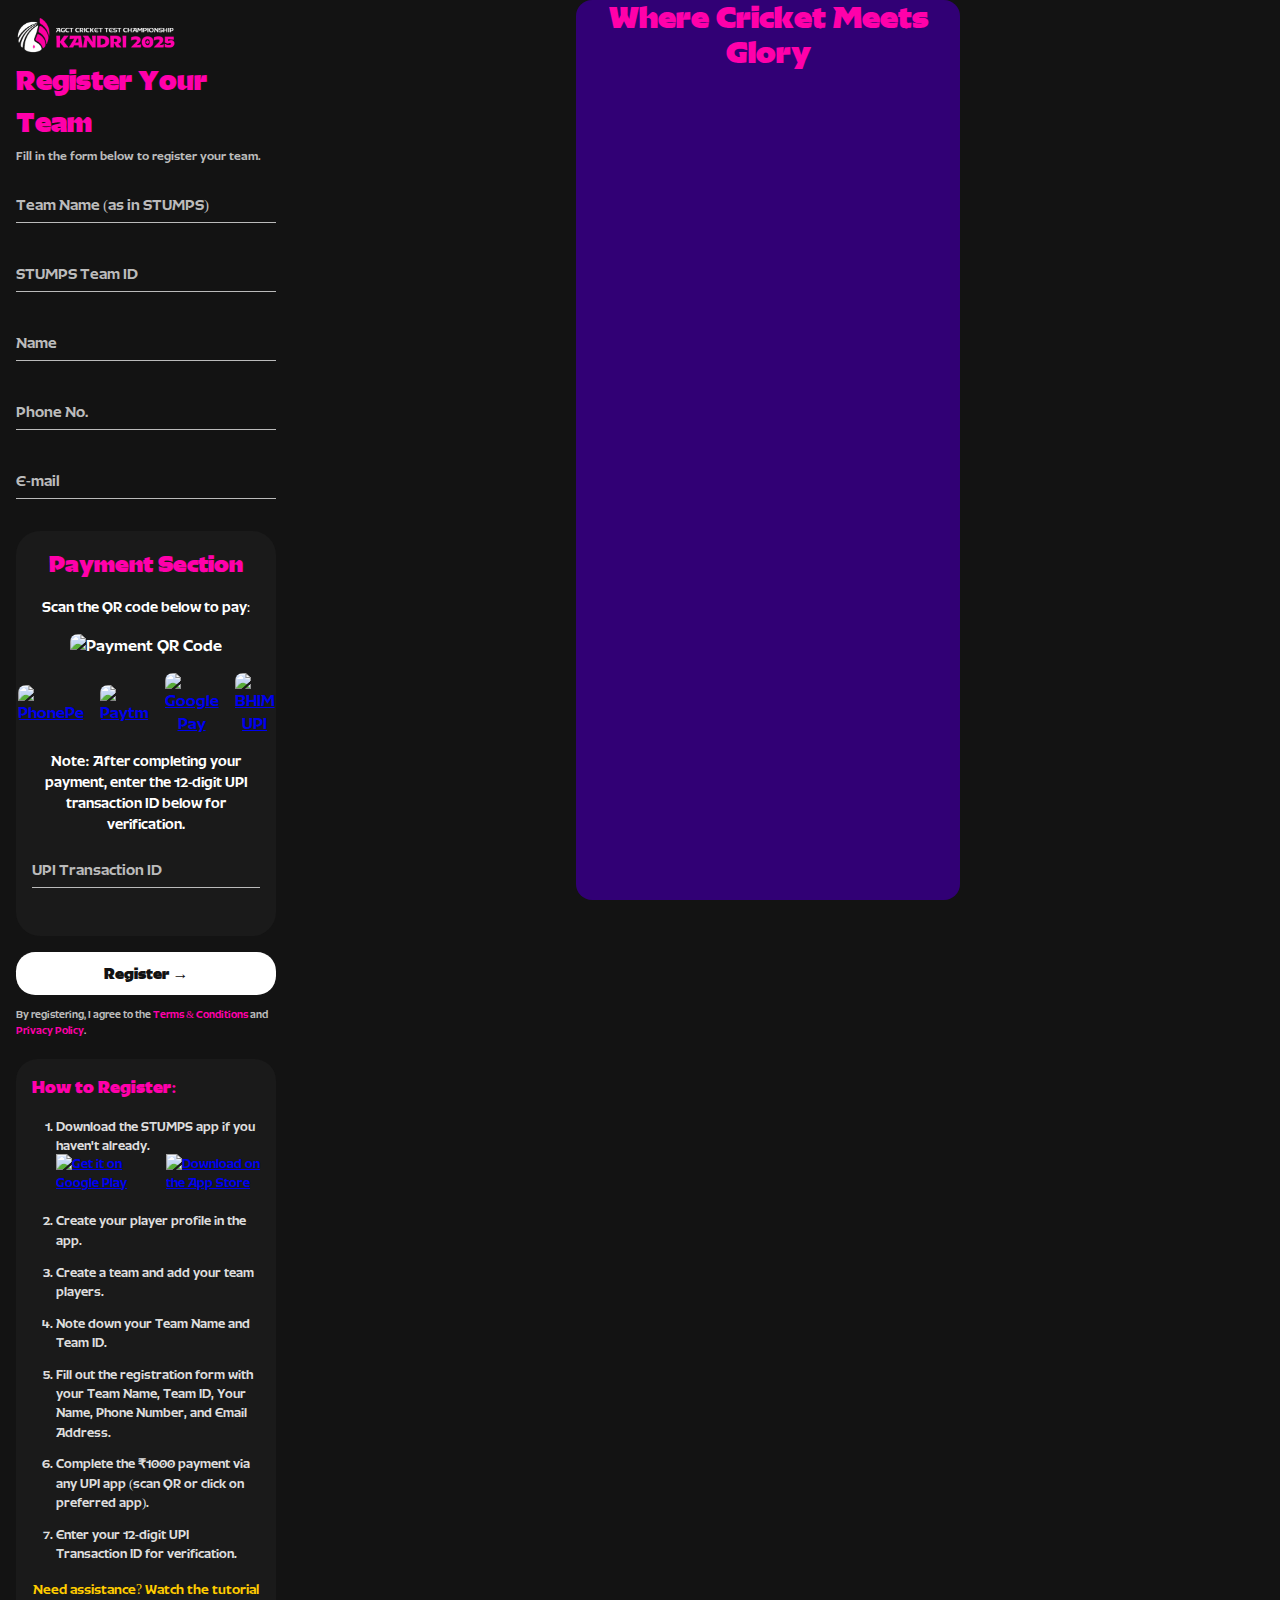
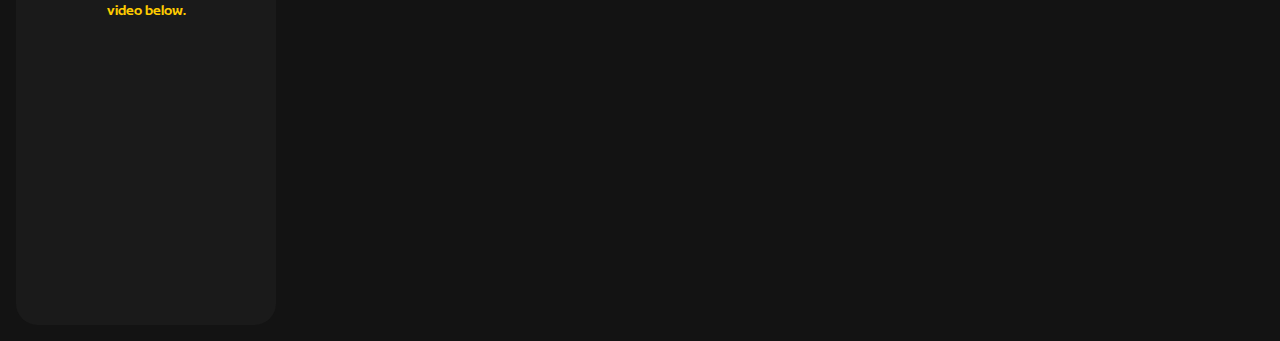
==== register.html @ 382bcfa4 "Update and rename index Z.html to register.html" ====
<!DOCTYPE html>
<html lang="en">
  <head>
    <meta charset="UTF-8" />
    <meta http-equiv="X-UA-Compatible" content="IE=edge" />
    <meta name="viewport" content="width=device-width, initial-scale=1.0" />
    <title>Team Registration Form</title>
    <link rel="stylesheet" href="register.css" />
  </head>
  <body>
    <main>
            <form action="https://api.web3forms.com/submit" method="POST">
              <div class="logo">
                <img src="/agct_2025.png" alt="AGCT" />
              </div>

              <div class="heading">
                <h2>Register Your Team</h2>
                <h6>Fill in the form below to register your team.</h6>
              </div>

              <div class="actual-form">
                <!-- Required: Your Access Key -->
                <input type="hidden" name="access_key" value="b55a2fca-50d6-47fa-8983-9ab844a20f54" />
                <input type="hidden" name="redirect" value="https://agct-register-form.netlify.app/success.html">
                <div class="input-wrap">
                  <input
                    type="text"
                    name="team_name"
                    minlength="2"
                    maxlength="20"
                    class="input-field"
                    autocomplete="off"
                    required
                  />
                  <label>Team Name (as in STUMPS)</label>
                </div>

                <div class="input-wrap">
                  <input
                    type="text"
                    name="team_id"
                    minlength="8"
                    maxlength="8"
                    class="input-field"
                    autocomplete="off"
                    required
                  />
                  <label>STUMPS Team ID</label>
                </div>

                <div class="input-wrap">
                  <input
                    type="text"
                    name="name"
                    minlength="4"
                    class="input-field"
                    required
                  />
                  <label>Name</label>
                </div>
                <div class="input-wrap">
                  <input
                    type="text"
                    name="phone"
                    pattern="^\d{10}$"
                    class="input-field"
                    title="Phone number must be exactly 10 digits."
                    required
                  />
                  <label>Phone No.</label>
                </div>


                <div class="input-wrap">
                  <input
                    type="email"
                    name="email"
                    pattern="^[a-zA-Z0-9._%+-]+@gmail\.com$"
                    class="input-field"
                    title="Email must be a valid @gmail.com address."
                    required
                  />
                  <label>E-mail</label>
                </div>

                <!-- Payment Section -->
                <div class="payment-section">
                  <h3>Payment Section</h3>
                  <p>Scan the QR code below to pay:</p>
                  <img
                    src="https://i.imgur.com/pYcM0rs.png"
                    alt="Payment QR Code"
                    width="225"
                    height="225"
                  />
                  <div class="payment-methods">
                    <a href="#">
                      <img src="https://i.imgur.com/aq2G9O5.png" alt="PhonePe" width="50" />
                    </a>
                    <a href="#">
                      <img src="https://i.imgur.com/AAUedYq.png" alt="Paytm" width="50" />
                    </a>
                    <a href="#">
                      <img src="https://i.imgur.com/JLHFJaV.png" alt="Google Pay" width="50" />
                    </a>
                    <a href="#">
                      <img src="https://i.imgur.com/9TbA4BW.png" alt="BHIM UPI" width="50" />
                    </a>
                  </div>
                  <p class="note">
                    <b>Note:</b> After completing your payment, enter the 12-digit
                    UPI transaction ID below for verification.
                    </p>
                  <div class="input-wrap">
                    <input
                      type="text"
                      name="upi_transaction_id"
                      pattern="^[a-zA-Z0-9]{12}$"
                      class="input-field"
                      title="Transaction ID must be exactly 12 characters long and a mix of letters and numbers."
                      required
                    />
                    <label>UPI Transaction ID</label>
                  </div>
                </div>
                <button class="button" type="submit">Register</button>
                <p class="text">
                  By registering, I agree to the
                  <a href="#">Terms & Conditions</a> and
                  <a href="#">Privacy Policy</a>.
                </p>
              </div>
               <div id="video">
          <div class="tutorial">
    <h3>How to Register:</h3>
    <ol>
        <li>
            Download the <strong>STUMPS</strong> app if you haven't already.
            <div class="download-buttons">
                <a href="https://play.google.com/store/apps/details?id=com.stumps.app" target="_blank">
                    <img src="https://upload.wikimedia.org/wikipedia/commons/7/78/Google_Play_Store_badge_EN.svg" alt="Get it on Google Play">
                </a>
                <a href="https://apps.apple.com/app/stumps/id123456789" target="_blank">
                    <img src="https://developer.apple.com/assets/elements/badges/download-on-the-app-store.svg" alt="Download on the App Store">
                </a>
            </div>
        </li>
        <li>Create your <strong>player profile</strong> in the app.</li>
        <li>Create a <strong>team</strong> and add your team players.</li>
        <li>Note down your <strong>Team Name</strong> and <strong>Team ID</strong>.</li>
        <li>Fill out the registration form with your <strong>Team Name</strong>, <strong>Team ID</strong>, <strong>Your Name</strong>, <strong>Phone Number</strong>, and <strong>Email Address</strong>.</li>
        <li>Complete the <strong>₹1000</strong> payment via any UPI app (scan QR or click on preferred app).</li>
        <li>Enter your <strong>12-digit UPI Transaction ID</strong> for verification.</li>
    </ol>
    <p class="help-text">Need assistance? Watch the tutorial video below.</p>

<style>
  .tutorial {
    margin-top: 20px;
    color: #fff;
    padding: 1rem;
    background: #1a1a1a;
    border-radius: 1.35rem;
}

.tutorial h3 {
    color: #ff00aa;
    margin-bottom: 1rem;
    font-family: ind;
    font-size: 1.1rem;
}

.tutorial ol {
    padding-left: 1.5rem;
    font-size: 0.8rem;
    line-height: 1.5;
}

.tutorial li {
    margin-bottom: 0.8rem;
    color: #ddd;
}

.download-buttons {
    margin-top: -2px;
    display: flex;
    gap: 10px;
    align-items: center;
}

.download-buttons a {
    display: flex;
}

.download-buttons a img {
    width: 100px; /* Ensures equal width */
    height: 45px; /* Ensures equal height */
    object-fit: contain; /* Maintains original aspect ratio without stretching */
}

.help-text {
    margin-top: 1rem;
    font-size: 0.85rem;
    color: #ffcc00;
    text-align: center;
}
</style>
                    <iframe
                  height="231px"
                  src="https://www.youtube.com/embed/6jUmvilzR_Q?si=nr3ZmlblfRGh73fQ"
                  title="AGCT Registration Tutorial"
                  frameborder="0"
                  allow="accelerometer; autoplay; clipboard-write; encrypted-media; gyroscope; picture-in-picture; web-share"
                  referrerpolicy="strict-origin-when-cross-origin"
                  allowfullscreen
                ></iframe>
                </div>
                </div>
              </div>
            </form>
            <div class="bottom">
                <div class="text-group">
                <h2>Where Cricket Meets Glory</h2>
              </div>
          </div>
            </div>
    </main>
    <script src="app.js"></script>
  </body>
</html>
---- register.css ----
@font-face {
    font-family: ind;
    src: url(/Narwa-Ultra.woff);
}

@font-face {
    font-family: cwc;
    src: url(/Narwa-Bold.woff);
}

*,
*::before,
*::after {
  padding: 0;
  margin: 0;
  box-sizing: border-box;
}

body,
input {
  font-family: "cwc";
}

main {
  width: 100%;
  min-height: 100%;
  overflow: hidden;
  background-color: #131313;
  padding: 1rem;
  align-items: center;
  justify-content: center;
}

form {
  max-width: 260px;
  width: 100%;
  margin: 0;
  height: 100%;
  display: flex;
  flex-direction: column;
  justify-content: space-evenly;
}

.logo {
  display: flex;
  align-items: center;
}

.logo img {
  width: 10rem;
  margin-right: 0.3rem;
  margin-bottom: 5px;
}

.heading {
  margin-bottom: 20px;
}

.heading h2 {
  font-family: ind;
  font-size: 1.8rem;
  font-weight: 600;
  color: #ff00aa;
}

.heading h6 {
  color: #bbb;
  font-weight: 200;
  font-size: 0.75rem;
  display: inline;
}

.input-wrap {
  position: relative;
  height: 37px;
  margin-bottom: 2rem;
}

.input-field {
  position: relative;
  width: 100%;
  height: 100%;
  background: none;
  border: none;
  outline: none;
  border-bottom: 1px solid #bbb;
  padding: 0;
  font-size: 0.95rem;
  color: #fff;
  transition: 0.4s;
}

label {
  position: absolute;
  left: 0;
  top: 50%;
  transform: translateY(-50%);
  font-size: 0.95rem;
  color: #bbb;
  pointer-events: none;
  transition: 0.4s;
}

.input-field.active {
  border-bottom-color: #bbb;
}

.input-field.active + label {
  font-size: 0.75rem;
  top: -2px;
}

.button {
  display: inline-block;
  position: relative;
  width: 100%;
  height: 43px;
  font-family: ind;
  background-color: #fff;
  color: #121212;
  border: none;
  cursor: pointer;
  border-radius: 1.2rem;
  font-size: 1rem;
  margin: 1rem 2rem 0 0;
  transition: 0.3s;
}

.button::after {
  font-family: ind;
  transition: 0.3s;
  content: '→';
  margin-left: 0.25rem;
  display: inline-block;
}

.button:hover {
  background-color: #ff0aaa;
}

.text {
  margin-top: 0.75rem;
  color: #bbb;
  font-size: 0.65rem;
}

#video iframe { 
    position: relative;
    border-radius: 25px;
    margin-top: 4vw;
    width: 100%;
}

.bottom {
  position: absolute;
  height: 100%;
  width: 30%;
  left: 45%;
  top: 0;
  background-color: #310075;
  border-radius: 1rem;
  display: grid;
  grid-template-rows: auto 1fr;
  padding-bottom: 2rem;
  overflow: hidden;
  transition: 0.8s ease-in-out;
}

.text-group {
  display: flex;
  flex-direction: column;
  text-align: center;
  transform: translateY(0);
  transition: 0.5s;
}

.text-group h2 {
  font-family: "ind";
  color: #ff00aa;
  line-height: 2.2rem;
  font-weight: 600;
  font-size: 2rem;
}

.text a {
  color: #ff00aa;
  text-decoration: none;
}

.payment-section {
  width: 100%;
  margin-top: 2rem;
  padding: 1rem;
  background-color: #1a1a1a;
  border-radius: 1.5rem;
  text-align: center;
  color: #fff;
}

.payment-section h3 {
  font-family: ind;
  font-size: 1.5rem;
  margin-bottom: 1rem;
  color: #ff00aa;
}

.payment-section img {
  margin: 0 0;
  border-radius: 0.5rem;
}

.payment-methods {
  display: flex;
  justify-content: center;
  align-items: center;
  gap: 1rem;
  margin: 1rem 0;
}

.payment-methods a img {
  width: 40px;
  height: auto;
  transition: transform 0.3s ease;
}

.payment-methods a img:hover {
  transform: scale(1.2);
}

.payment-section p {
  margin: 1rem 0;
  font-size: 0.9rem;
}

.payment-section .input-wrap {
  margin-top: 1rem;
}



.tutorial {
    margin-top: 20px;
    color: #fff;
    padding: 1rem;
    background: #1a1a1a;
    border-radius: 1.35rem;
}

.tutorial h3 {
    color: #ff00aa;
    margin-bottom: 1rem;
    font-family: ind;
    font-size: 1.1rem;
}

.tutorial ol {
    padding-left: 1.5rem;
    font-size: 0.8rem;
    line-height: 1.5;
}

.tutorial li {
    margin-bottom: 0.8rem;
    color: #ddd;
}

.download-buttons {
    margin-top: 10px;
    display: flex;
    gap: 10px;
}

.download-buttons a img {
    width: 140px;
    height: auto;
}

.help-text {
    margin-top: 1rem;
    font-size: 0.85rem;
    color: #ffcc00;
    text-align: center;
}

@media (max-width: 850px) {
  form {
    max-width: 100%;
    width: 100%;
  }
  
  .bottom {
    width: 100%;
    left: 0;
    position: relative;
  }

  .text-group h2 {
    font-size: 1.2rem;
  }
}

@media (max-width: 530px) {
  main {
    padding: 1rem;
  }

  .bottom {
    padding: 1.5rem 1rem;
    border-radius: 1.6rem;
  }

  form {
    padding: 1rem 2rem 1.5rem;
  }
}
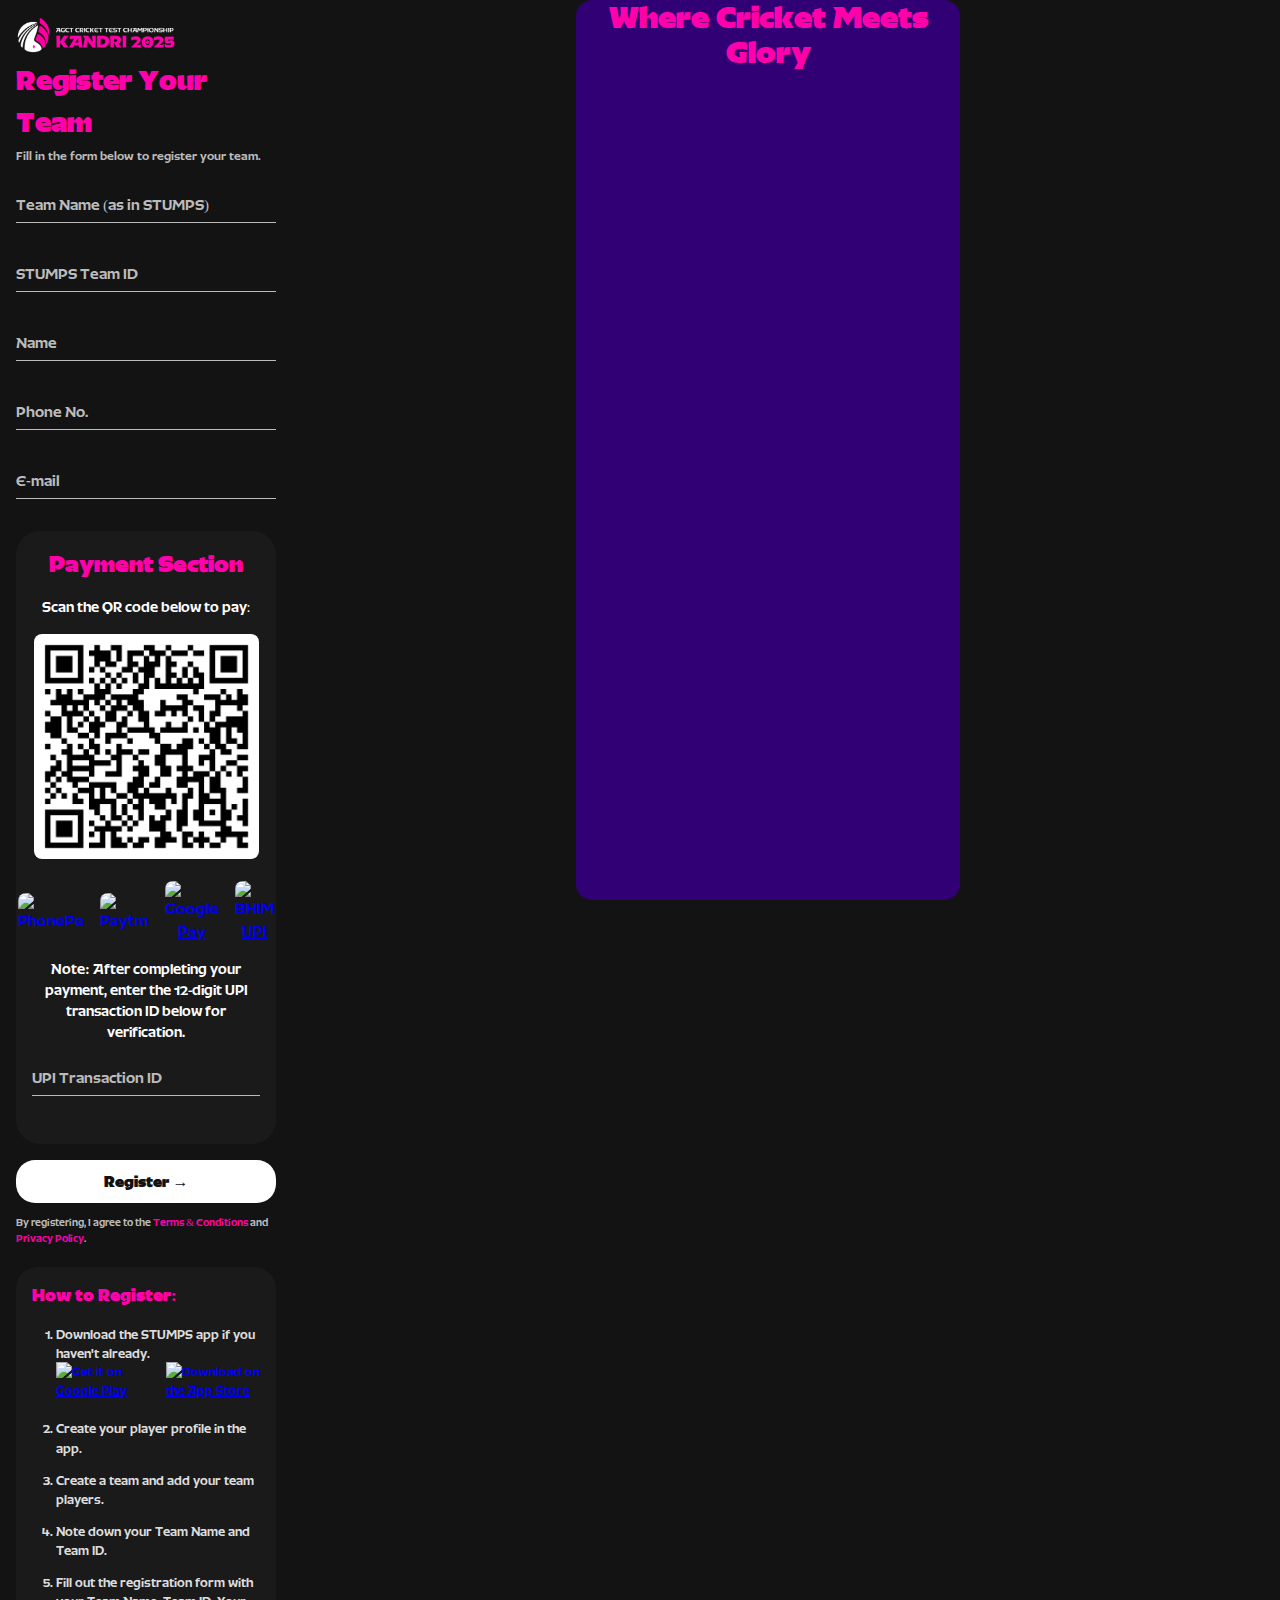
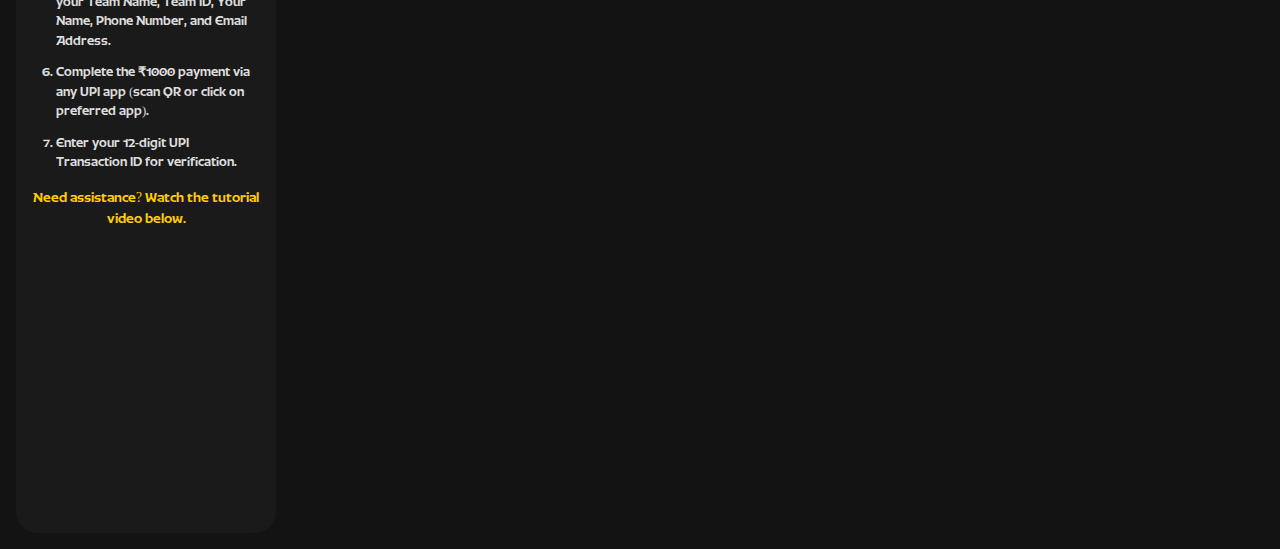
==== commit 358850f5: "QR-code" ====
--- a/register.html
+++ b/register.html
@@ -89,7 +89,7 @@
                   <h3>Payment Section</h3>
                   <p>Scan the QR code below to pay:</p>
                   <img
-                    src="https://i.imgur.com/pYcM0rs.png"
+                    src="QR-code.jpeg"
                     alt="Payment QR Code"
                     width="225"
                     height="225"
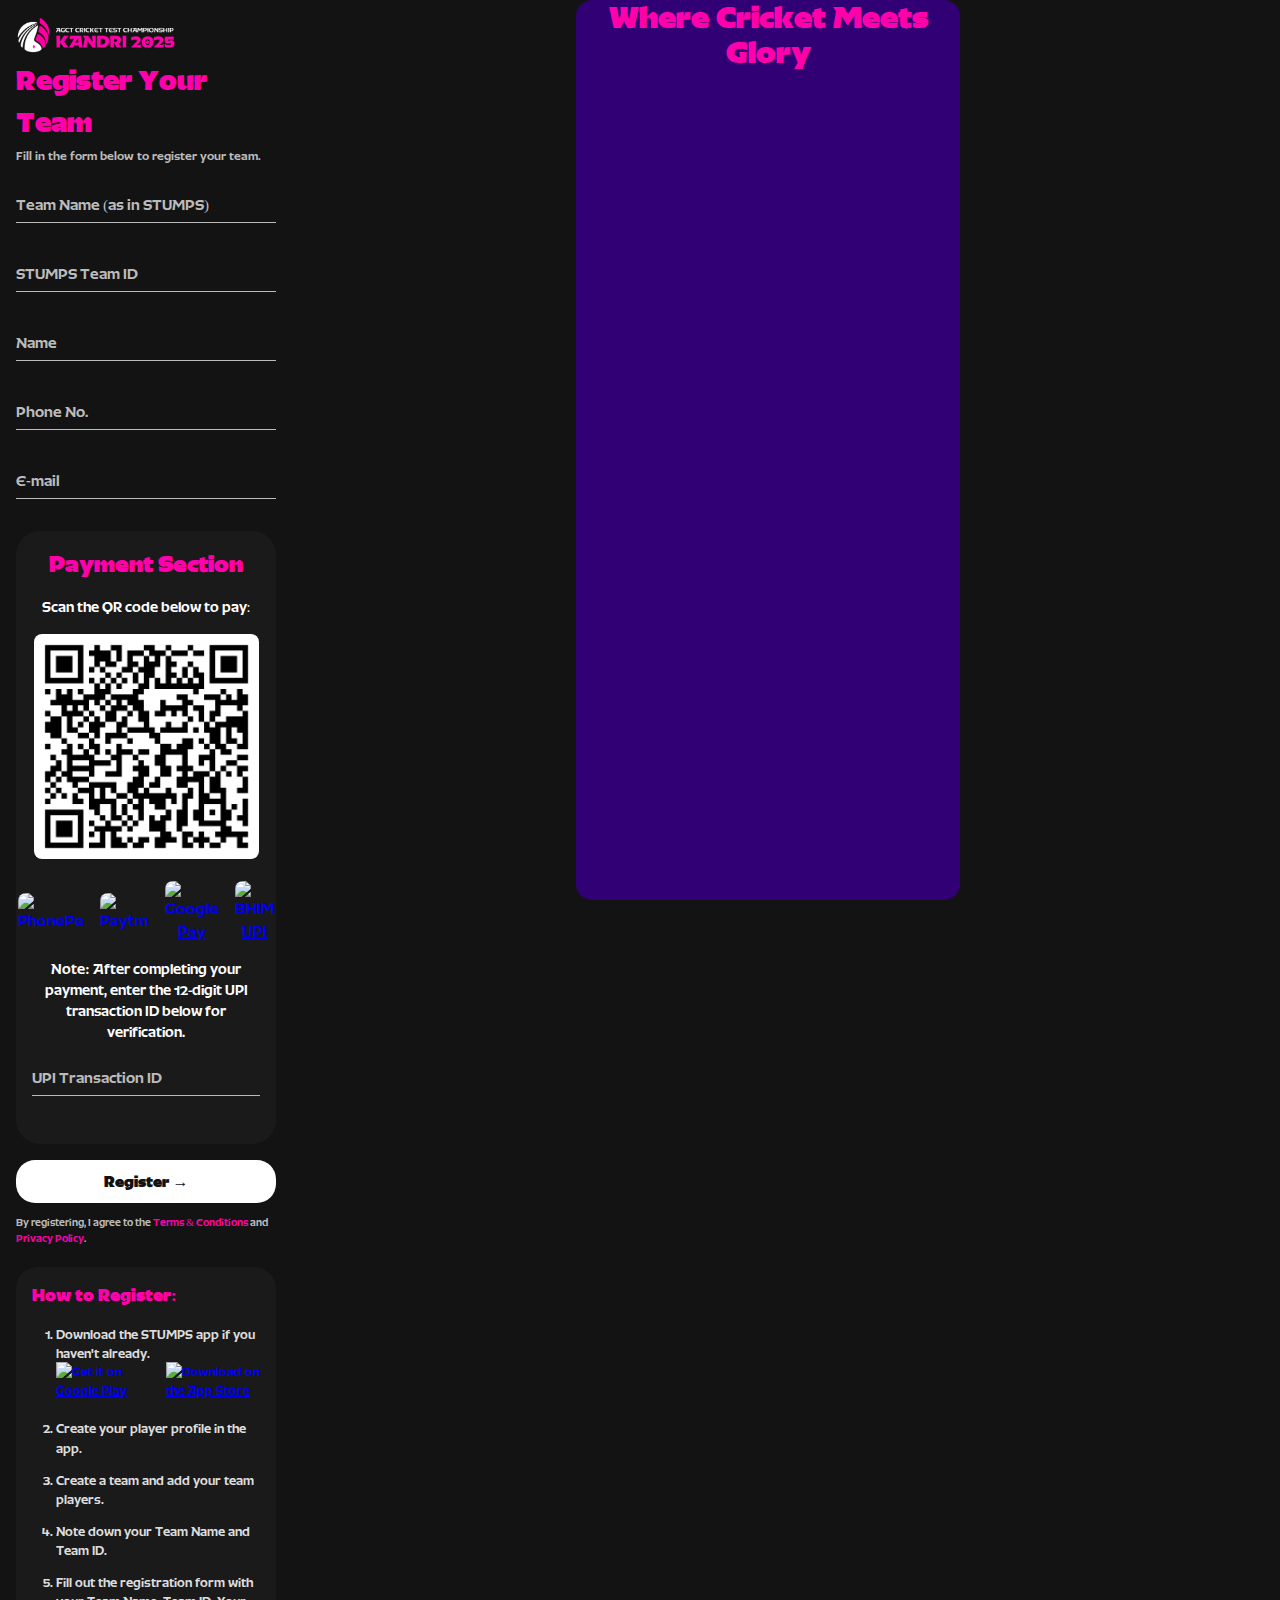
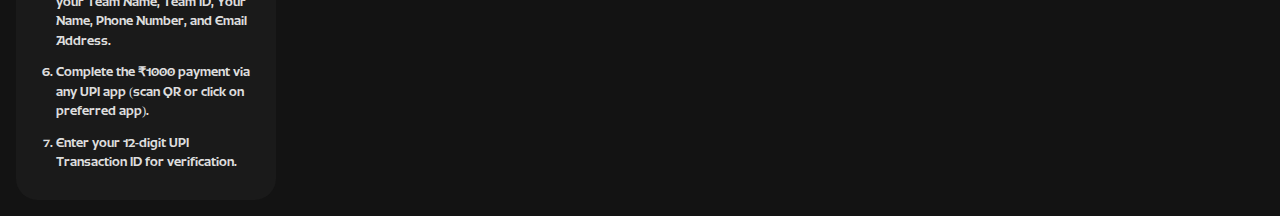
==== commit d8bbfed7: "Update register.html" ====
--- a/register.html
+++ b/register.html
@@ -22,7 +22,7 @@
               <div class="actual-form">
                 <!-- Required: Your Access Key -->
                 <input type="hidden" name="access_key" value="b55a2fca-50d6-47fa-8983-9ab844a20f54" />
-                <input type="hidden" name="redirect" value="https://agct-register-form.netlify.app/success.html">
+                <input type="hidden" name="redirect" value="https://demo-for-video.vercel.app/success.html">
                 <div class="input-wrap">
                   <input
                     type="text"
@@ -95,16 +95,16 @@
                     height="225"
                   />
                   <div class="payment-methods">
-                    <a href="#">
+                    <a href="upi://pay?pa=amarraj6254@okicici&pn=Amar%20Raj&am=1.00&cu=INR&aid=uGICAgMCc1oaCfA">
                       <img src="https://i.imgur.com/aq2G9O5.png" alt="PhonePe" width="50" />
                     </a>
-                    <a href="#">
+                    <a href="upi://pay?pa=amarraj6254@okicici&pn=Amar%20Raj&am=1.00&cu=INR&aid=uGICAgMCc1oaCfA">
                       <img src="https://i.imgur.com/AAUedYq.png" alt="Paytm" width="50" />
                     </a>
-                    <a href="#">
+                    <a href="upi://pay?pa=amarraj6254@okicici&pn=Amar%20Raj&am=1.00&cu=INR&aid=uGICAgMCc1oaCfA">
                       <img src="https://i.imgur.com/JLHFJaV.png" alt="Google Pay" width="50" />
                     </a>
-                    <a href="#">
+                    <a href="upi://pay?pa=amarraj6254@okicici&pn=Amar%20Raj&am=1.00&cu=INR&aid=uGICAgMCc1oaCfA">
                       <img src="https://i.imgur.com/9TbA4BW.png" alt="BHIM UPI" width="50" />
                     </a>
                   </div>
@@ -153,7 +153,7 @@
         <li>Complete the <strong>₹1000</strong> payment via any UPI app (scan QR or click on preferred app).</li>
         <li>Enter your <strong>12-digit UPI Transaction ID</strong> for verification.</li>
     </ol>
-    <p class="help-text">Need assistance? Watch the tutorial video below.</p>
+   <!-- <p class="help-text">Need assistance? Watch the tutorial video below.</p>-->
 
 <style>
   .tutorial {
@@ -206,7 +206,7 @@
     text-align: center;
 }
 </style>
-                    <iframe
+             <!--       <iframe
                   height="231px"
                   src="https://www.youtube.com/embed/6jUmvilzR_Q?si=nr3ZmlblfRGh73fQ"
                   title="AGCT Registration Tutorial"
@@ -214,7 +214,7 @@
                   allow="accelerometer; autoplay; clipboard-write; encrypted-media; gyroscope; picture-in-picture; web-share"
                   referrerpolicy="strict-origin-when-cross-origin"
                   allowfullscreen
-                ></iframe>
+                ></iframe>-->
                 </div>
                 </div>
               </div>
